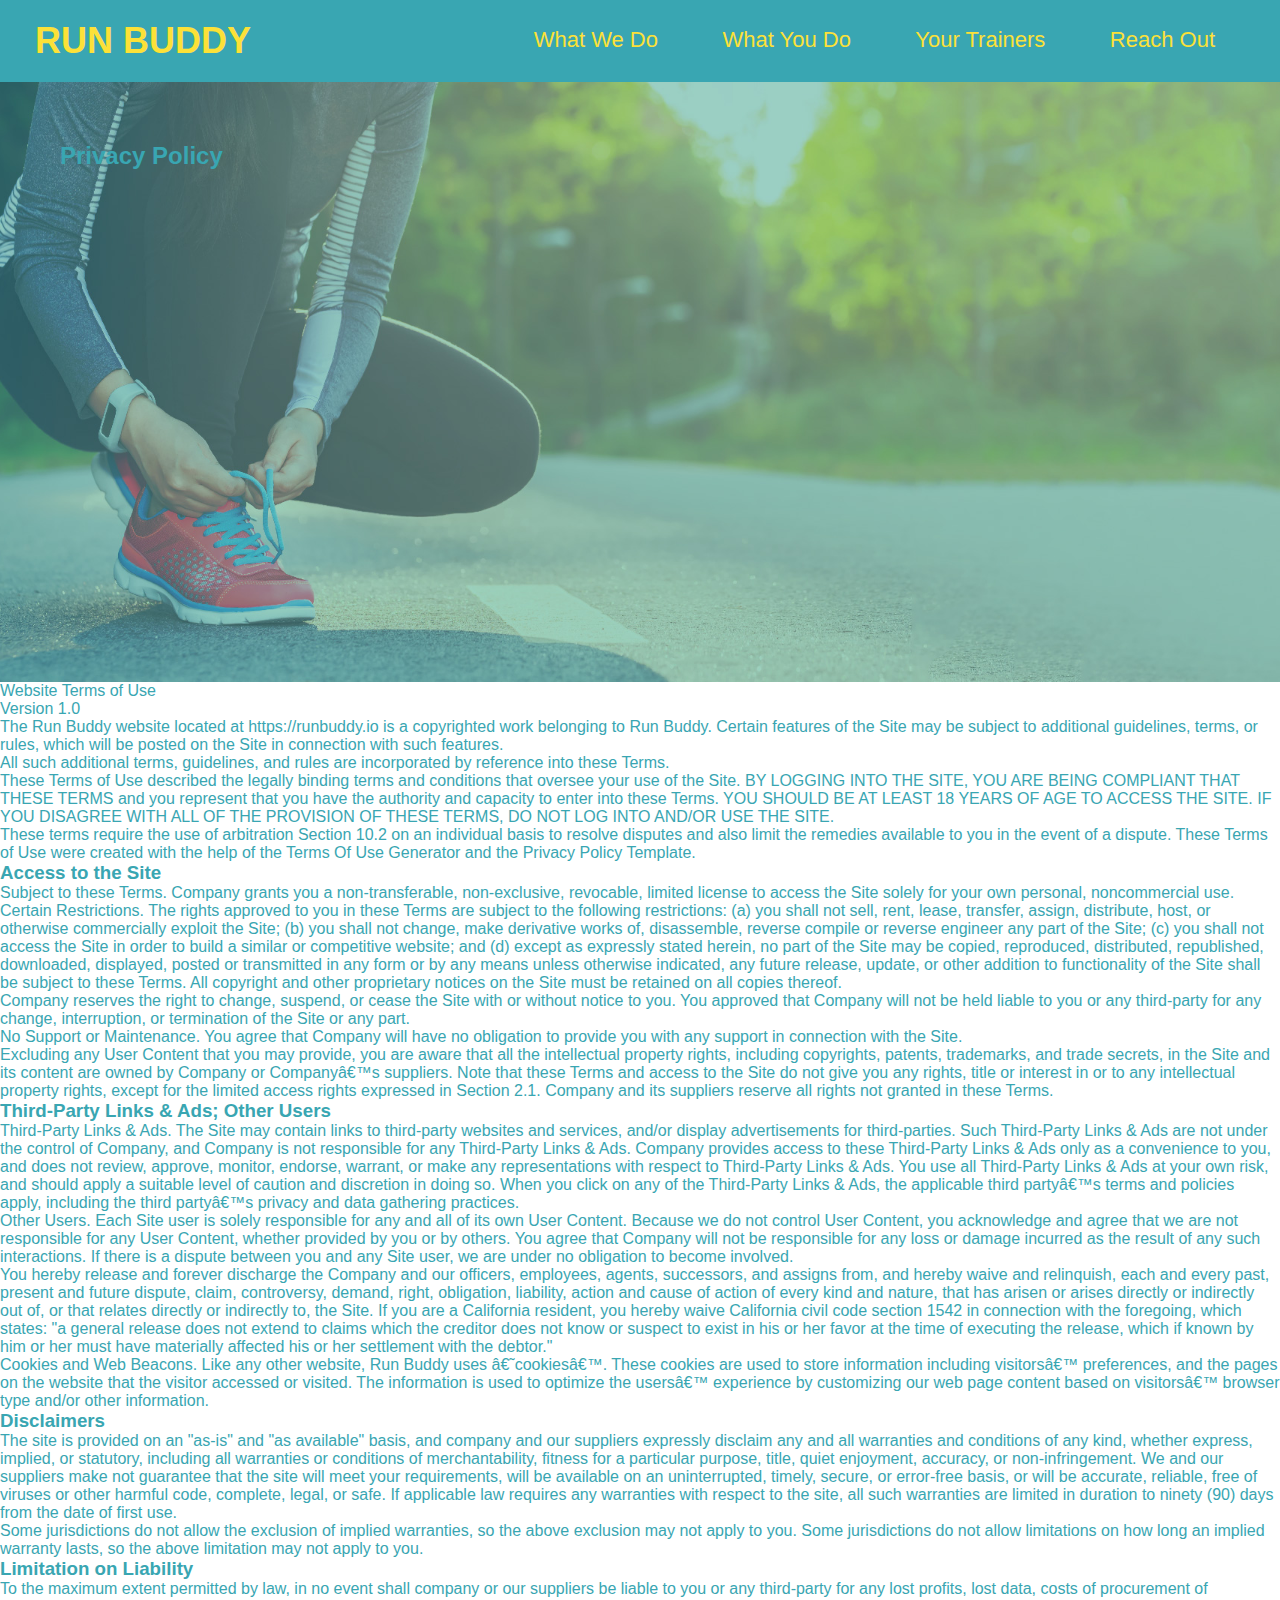
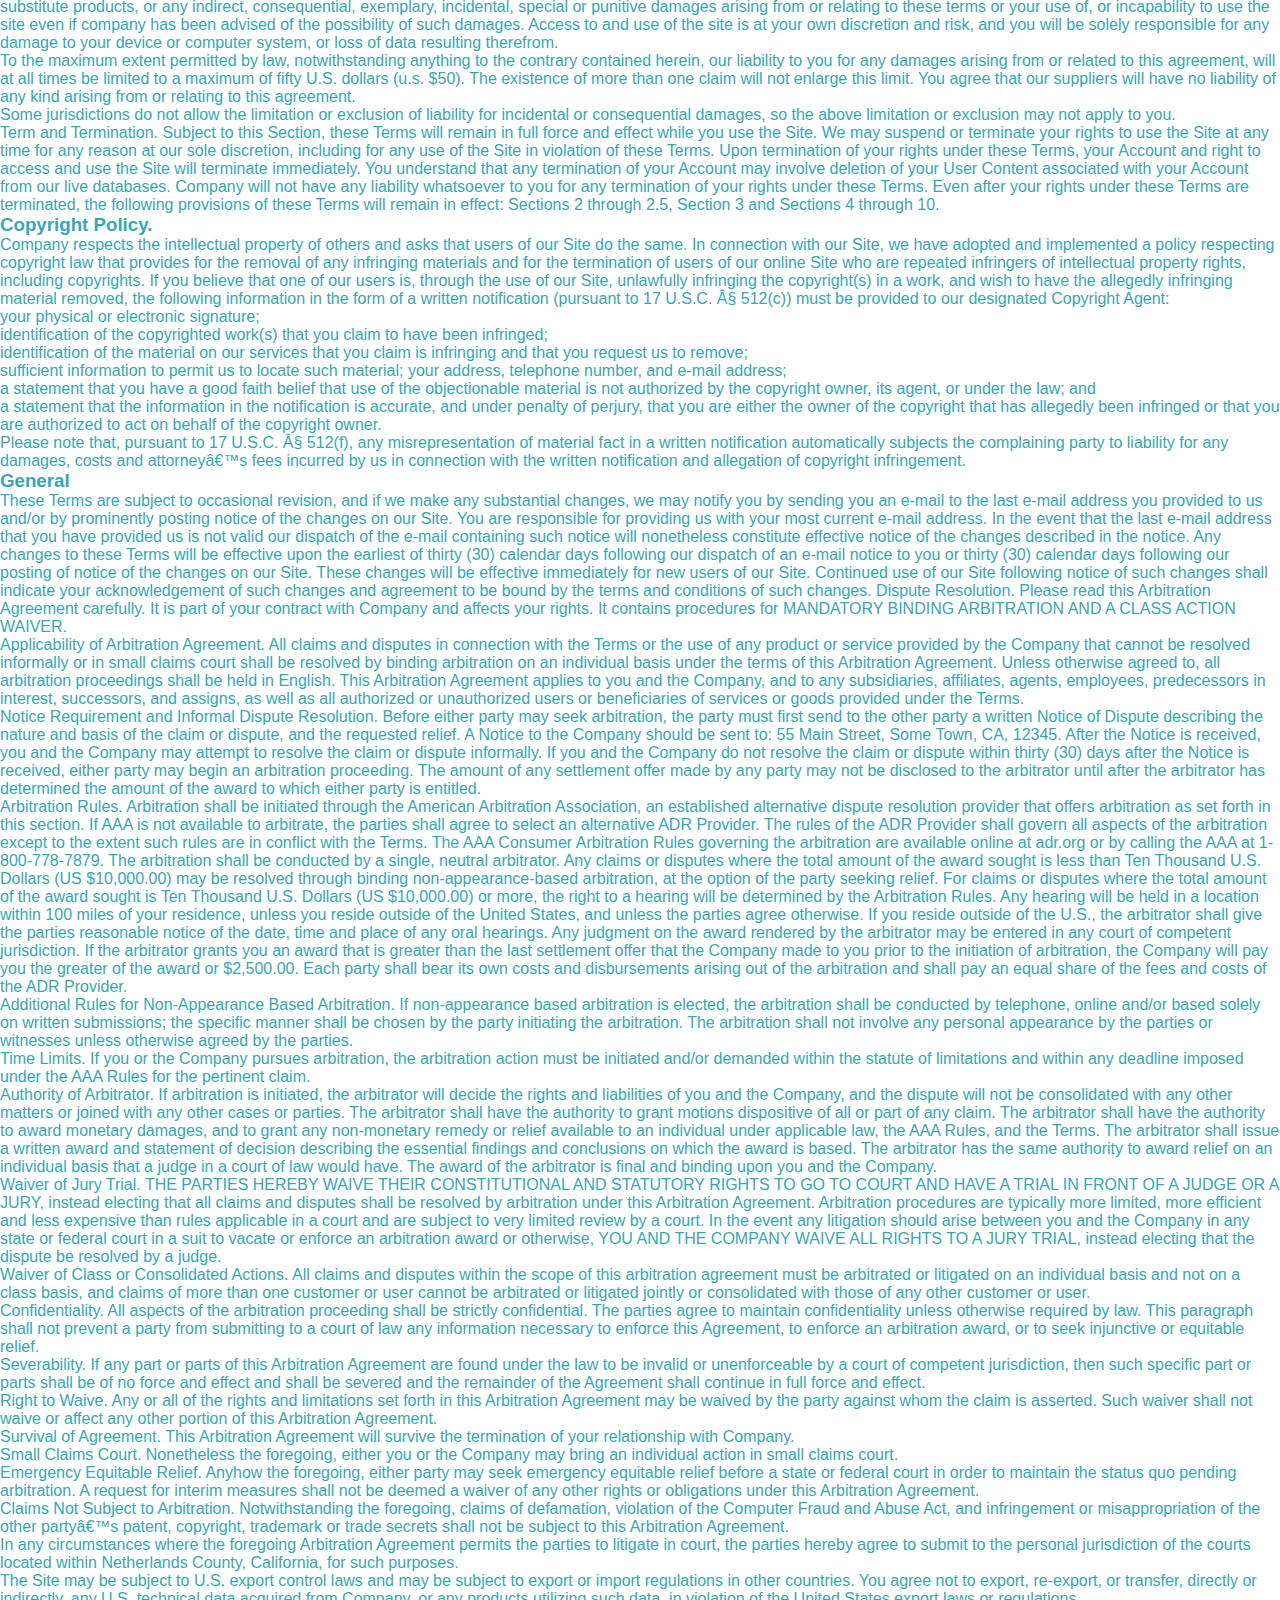
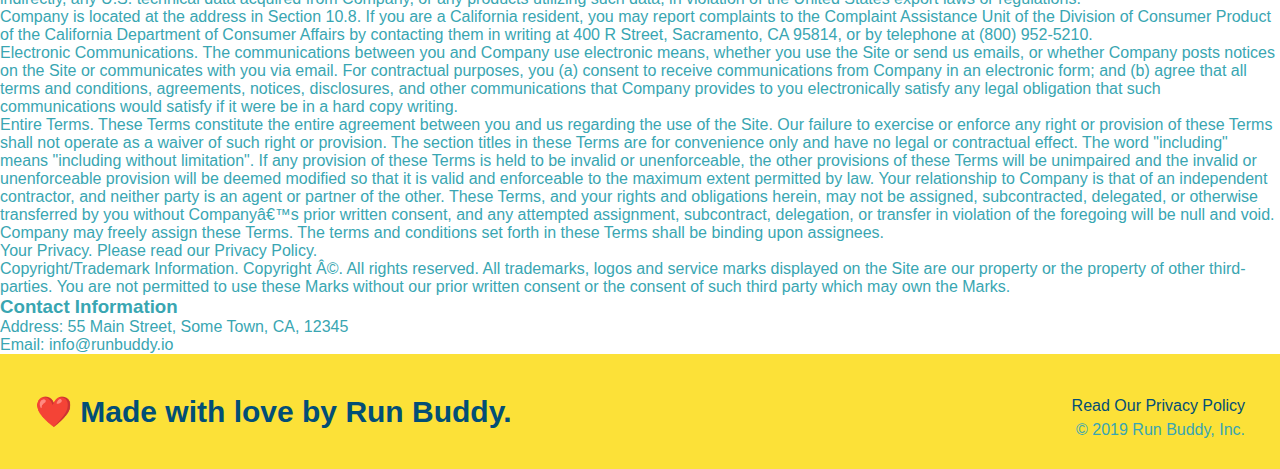
==== privacy-policy.html @ a66a2ac2 "add privacy policy page" ====
<!DOCTYPE html>
<html lang="en">
<head>
    <meta charset="UTF-8">
    <meta name="viewport" content="width=device-width, initial-scale=1.0">
    <link rel="stylesheet" href="./assets/css/style.css" />
    <title>Privacy Policy - Run Buddy</title>
</head>
<body>
    <!-- navigation -->
    <header>
        <h1>
            <a href="/">RUN BUDDY</a>
        </h1>
        <nav>
            <!-- Unordered list element -->
            <ul>
                <!-- List item element -->
                <li>
                    <!-- Anchor element -->
                    <a href="./index.html#what-we-do">What We Do</a>
                </li>
                <li>
                    <a href="./index.html#what-you-do">What You Do</a>
                </li>
                <li>
                    <a href="./index.html#your-trainers">Your Trainers</a>
                </li>
                <li>
                    <a href="./index.html#reach-out">Reach Out</a>
                </li>
            </ul>
        </nav>
    </header>

    <section class="hero">
        <h2 class="page-title">
            Privacy Policy
        </h2>
    </section>

    <article class="secondary-content">
        <p>
            Website Terms of Use
          </p>
    
          <p>
            Version 1.0
          </p>
    
          <p>
            The Run Buddy website located at https://runbuddy.io is a copyrighted work belonging to Run Buddy. Certain
            features of the Site may be subject to additional guidelines, terms, or rules, which will be posted on the Site
            in connection with such features.
          </p>
    
          <p>
            All such additional terms, guidelines, and rules are incorporated by reference into these Terms.
          </p>
    
          <p>
            These Terms of Use described the legally binding terms and conditions that oversee your use of the Site. BY
            LOGGING INTO THE SITE, YOU ARE BEING COMPLIANT THAT THESE TERMS and you represent that you have the authority
            and capacity to enter into these Terms. YOU SHOULD BE AT LEAST 18 YEARS OF AGE TO ACCESS THE SITE. IF YOU
            DISAGREE WITH ALL OF THE PROVISION OF THESE TERMS, DO NOT LOG INTO AND/OR USE THE SITE.
          </p>
    
          <p>
            These terms require the use of arbitration Section 10.2 on an individual basis to resolve disputes and also
            limit the remedies available to you in the event of a dispute. These Terms of Use were created with the help of
            the Terms Of Use Generator and the Privacy Policy Template.
          </p>
    
          <h3>
            Access to the Site
          </h3>
    
          <p>
            Subject to these Terms. Company grants you a non-transferable, non-exclusive, revocable, limited license to
            access the Site solely for your own personal, noncommercial use.
          </p>
    
          <p>
            Certain Restrictions. The rights approved to you in these Terms are subject to the following restrictions: (a)
            you shall not sell, rent, lease, transfer, assign, distribute, host, or otherwise commercially exploit the Site;
            (b) you shall not change, make derivative works of, disassemble, reverse compile or reverse engineer any part of
            the Site; (c) you shall not access the Site in order to build a similar or competitive website; and (d) except
            as expressly stated herein, no part of the Site may be copied, reproduced, distributed, republished, downloaded,
            displayed, posted or transmitted in any form or by any means unless otherwise indicated, any future release,
            update, or other addition to functionality of the Site shall be subject to these Terms. All copyright and other
            proprietary notices on the Site must be retained on all copies thereof.
          </p>
    
          <p>
            Company reserves the right to change, suspend, or cease the Site with or without notice to you. You approved
            that Company will not be held liable to you or any third-party for any change, interruption, or termination of
            the Site or any part.
          </p>
    
          <p>
            No Support or Maintenance. You agree that Company will have no obligation to provide you with any support in
            connection with the Site.
          </p>
    
          <p>
            Excluding any User Content that you may provide, you are aware that all the intellectual property rights,
            including copyrights, patents, trademarks, and trade secrets, in the Site and its content are owned by Company
            or Companyâ€™s suppliers. Note that these Terms and access to the Site do not give you any rights, title or
            interest in or to any intellectual property rights, except for the limited access rights expressed in Section
            2.1. Company and its suppliers reserve all rights not granted in these Terms.
          </p>
    
          <h3>
            Third-Party Links & Ads; Other Users
          </h3>
    
          <p>
            Third-Party Links & Ads. The Site may contain links to third-party websites and services, and/or display
            advertisements for third-parties. Such Third-Party Links & Ads are not under the control of Company, and Company
            is not responsible for any Third-Party Links & Ads. Company provides access to these Third-Party Links & Ads
            only as a convenience to you, and does not review, approve, monitor, endorse, warrant, or make any
            representations with respect to Third-Party Links & Ads. You use all Third-Party Links & Ads at your own risk,
            and should apply a suitable level of caution and discretion in doing so. When you click on any of the
            Third-Party Links & Ads, the applicable third partyâ€™s terms and policies apply, including the third partyâ€™s
            privacy and data gathering practices.
          </p>
    
          <p>
            Other Users. Each Site user is solely responsible for any and all of its own User Content. Because we do not
            control User Content, you acknowledge and agree that we are not responsible for any User Content, whether
            provided by you or by others. You agree that Company will not be responsible for any loss or damage incurred as
            the result of any such interactions. If there is a dispute between you and any Site user, we are under no
            obligation to become involved.
          </p>
    
          <p>
            You hereby release and forever discharge the Company and our officers, employees, agents, successors, and
            assigns from, and hereby waive and relinquish, each and every past, present and future dispute, claim,
            controversy, demand, right, obligation, liability, action and cause of action of every kind and nature, that has
            arisen or arises directly or indirectly out of, or that relates directly or indirectly to, the Site. If you are
            a California resident, you hereby waive California civil code section 1542 in connection with the foregoing,
            which states: "a general release does not extend to claims which the creditor does not know or suspect to exist
            in his or her favor at the time of executing the release, which if known by him or her must have materially
            affected his or her settlement with the debtor."
          </p>
    
          <p>
            Cookies and Web Beacons. Like any other website, Run Buddy uses â€˜cookiesâ€™. These cookies are used to store
            information including visitorsâ€™ preferences, and the pages on the website that the visitor accessed or visited.
            The information is used to optimize the usersâ€™ experience by customizing our web page content based on visitorsâ€™
            browser type and/or other information.
          </p>
    
          <h3>
            Disclaimers
          </h3>
    
          <p>
            The site is provided on an "as-is" and "as available" basis, and company and our suppliers expressly disclaim
            any and all warranties and conditions of any kind, whether express, implied, or statutory, including all
            warranties or conditions of merchantability, fitness for a particular purpose, title, quiet enjoyment, accuracy,
            or non-infringement. We and our suppliers make not guarantee that the site will meet your requirements, will be
            available on an uninterrupted, timely, secure, or error-free basis, or will be accurate, reliable, free of
            viruses or other harmful code, complete, legal, or safe. If applicable law requires any warranties with respect
            to the site, all such warranties are limited in duration to ninety (90) days from the date of first use.
          </p>
    
          <p>
            Some jurisdictions do not allow the exclusion of implied warranties, so the above exclusion may not apply to
            you. Some jurisdictions do not allow limitations on how long an implied warranty lasts, so the above limitation
            may not apply to you.
          </p>
    
          <h3>
            Limitation on Liability
          </h3>
    
          <p>
            To the maximum extent permitted by law, in no event shall company or our suppliers be liable to you or any
            third-party for any lost profits, lost data, costs of procurement of substitute products, or any indirect,
            consequential, exemplary, incidental, special or punitive damages arising from or relating to these terms or
            your use of, or incapability to use the site even if company has been advised of the possibility of such
            damages. Access to and use of the site is at your own discretion and risk, and you will be solely responsible
            for any damage to your device or computer system, or loss of data resulting therefrom.
          </p>
    
          <p>
            To the maximum extent permitted by law, notwithstanding anything to the contrary contained herein, our liability
            to you for any damages arising from or related to this agreement, will at all times be limited to a maximum of
            fifty U.S. dollars (u.s. $50). The existence of more than one claim will not enlarge this limit. You agree that
            our suppliers will have no liability of any kind arising from or relating to this agreement.
          </p>
    
          <p>
            Some jurisdictions do not allow the limitation or exclusion of liability for incidental or consequential
            damages, so the above limitation or exclusion may not apply to you.
          </p>
    
          <p>
            Term and Termination. Subject to this Section, these Terms will remain in full force and effect while you use
            the Site. We may suspend or terminate your rights to use the Site at any time for any reason at our sole
            discretion, including for any use of the Site in violation of these Terms. Upon termination of your rights under
            these Terms, your Account and right to access and use the Site will terminate immediately. You understand that
            any termination of your Account may involve deletion of your User Content associated with your Account from our
            live databases. Company will not have any liability whatsoever to you for any termination of your rights under
            these Terms. Even after your rights under these Terms are terminated, the following provisions of these Terms
            will remain in effect: Sections 2 through 2.5, Section 3 and Sections 4 through 10.
          </p>
    
          <h3>
            Copyright Policy.
          </h3>
    
          <p>
            Company respects the intellectual property of others and asks that users of our Site do the same. In connection
            with our Site, we have adopted and implemented a policy respecting copyright law that provides for the removal
            of any infringing materials and for the termination of users of our online Site who are repeated infringers of
            intellectual property rights, including copyrights. If you believe that one of our users is, through the use of
            our Site, unlawfully infringing the copyright(s) in a work, and wish to have the allegedly infringing material
            removed, the following information in the form of a written notification (pursuant to 17 U.S.C. Â§ 512(c)) must
            be provided to our designated Copyright Agent:
          </p>
    
          <ul>
            <li>
              your physical or electronic signature;
            </li>
            <li>
              identification of the copyrighted work(s) that you claim to have been infringed;
            </li>
            <li>
              identification of the material on our services that you claim is infringing and that you request us to remove;
            </li>
            <li>
              sufficient information to permit us to locate such material; your address, telephone number, and e-mail
              address;
            </li>
            <li>
              a statement that you have a good faith belief that use of the objectionable material is not authorized by the
              copyright owner, its agent, or under the law; and
            </li>
            <li>
              a statement that the information in the notification is accurate, and under penalty of perjury, that you are
              either the owner of the copyright that has allegedly been infringed or that you are authorized to act on
              behalf of the copyright owner.
            </li>
          </ul>
    
          <p>
            Please note that, pursuant to 17 U.S.C. Â§ 512(f), any misrepresentation of material fact in a written
            notification automatically subjects the complaining party to liability for any damages, costs and attorneyâ€™s
            fees incurred by us in connection with the written notification and allegation of copyright infringement.
          </p>
    
          <h3>
            General
          </h3>
    
          <p>
            These Terms are subject to occasional revision, and if we make any substantial changes, we may notify you by
            sending you an e-mail to the last e-mail address you provided to us and/or by prominently posting notice of the
            changes on our Site. You are responsible for providing us with your most current e-mail address. In the event
            that the last e-mail address that you have provided us is not valid our dispatch of the e-mail containing such
            notice will nonetheless constitute effective notice of the changes described in the notice. Any changes to these
            Terms will be effective upon the earliest of thirty (30) calendar days following our dispatch of an e-mail
            notice to you or thirty (30) calendar days following our posting of notice of the changes on our Site. These
            changes will be effective immediately for new users of our Site. Continued use of our Site following notice of
            such changes shall indicate your acknowledgement of such changes and agreement to be bound by the terms and
            conditions of such changes. Dispute Resolution. Please read this Arbitration Agreement carefully. It is part of
            your contract with Company and affects your rights. It contains procedures for MANDATORY BINDING ARBITRATION AND
            A CLASS ACTION WAIVER.
          </p>
    
          <p>
            Applicability of Arbitration Agreement. All claims and disputes in connection with the Terms or the use of any
            product or service provided by the Company that cannot be resolved informally or in small claims court shall be
            resolved by binding arbitration on an individual basis under the terms of this Arbitration Agreement. Unless
            otherwise agreed to, all arbitration proceedings shall be held in English. This Arbitration Agreement applies to
            you and the Company, and to any subsidiaries, affiliates, agents, employees, predecessors in interest,
            successors, and assigns, as well as all authorized or unauthorized users or beneficiaries of services or goods
            provided under the Terms.
          </p>
    
          <p>
            Notice Requirement and Informal Dispute Resolution. Before either party may seek arbitration, the party must
            first send to the other party a written Notice of Dispute describing the nature and basis of the claim or
            dispute, and the requested relief. A Notice to the Company should be sent to: 55 Main Street, Some Town, CA,
            12345. After the Notice is received, you and the Company may attempt to resolve the claim or dispute informally.
            If you and the Company do not resolve the claim or dispute within thirty (30) days after the Notice is received,
            either party may begin an arbitration proceeding. The amount of any settlement offer made by any party may not
            be disclosed to the arbitrator until after the arbitrator has determined the amount of the award to which either
            party is entitled.
          </p>
    
          <p>
            Arbitration Rules. Arbitration shall be initiated through the American Arbitration Association, an established
            alternative dispute resolution provider that offers arbitration as set forth in this section. If AAA is not
            available to arbitrate, the parties shall agree to select an alternative ADR Provider. The rules of the ADR
            Provider shall govern all aspects of the arbitration except to the extent such rules are in conflict with the
            Terms. The AAA Consumer Arbitration Rules governing the arbitration are available online at adr.org or by
            calling the AAA at 1-800-778-7879. The arbitration shall be conducted by a single, neutral arbitrator. Any
            claims or disputes where the total amount of the award sought is less than Ten Thousand U.S. Dollars (US
            $10,000.00) may be resolved through binding non-appearance-based arbitration, at the option of the party seeking
            relief. For claims or disputes where the total amount of the award sought is Ten Thousand U.S. Dollars (US
            $10,000.00) or more, the right to a hearing will be determined by the Arbitration Rules. Any hearing will be
            held in a location within 100 miles of your residence, unless you reside outside of the United States, and
            unless the parties agree otherwise. If you reside outside of the U.S., the arbitrator shall give the parties
            reasonable notice of the date, time and place of any oral hearings. Any judgment on the award rendered by the
            arbitrator may be entered in any court of competent jurisdiction. If the arbitrator grants you an award that is
            greater than the last settlement offer that the Company made to you prior to the initiation of arbitration, the
            Company will pay you the greater of the award or $2,500.00. Each party shall bear its own costs and
            disbursements arising out of the arbitration and shall pay an equal share of the fees and costs of the ADR
            Provider.
          </p>
    
          <p>
            Additional Rules for Non-Appearance Based Arbitration. If non-appearance based arbitration is elected, the
            arbitration shall be conducted by telephone, online and/or based solely on written submissions; the specific
            manner shall be chosen by the party initiating the arbitration. The arbitration shall not involve any personal
            appearance by the parties or witnesses unless otherwise agreed by the parties.
          </p>
    
          <p>
            Time Limits. If you or the Company pursues arbitration, the arbitration action must be initiated and/or demanded
            within the statute of limitations and within any deadline imposed under the AAA Rules for the pertinent claim.
          </p>
    
          <p>
            Authority of Arbitrator. If arbitration is initiated, the arbitrator will decide the rights and liabilities of
            you and the Company, and the dispute will not be consolidated with any other matters or joined with any other
            cases or parties. The arbitrator shall have the authority to grant motions dispositive of all or part of any
            claim. The arbitrator shall have the authority to award monetary damages, and to grant any non-monetary remedy
            or relief available to an individual under applicable law, the AAA Rules, and the Terms. The arbitrator shall
            issue a written award and statement of decision describing the essential findings and conclusions on which the
            award is based. The arbitrator has the same authority to award relief on an individual basis that a judge in a
            court of law would have. The award of the arbitrator is final and binding upon you and the Company.
          </p>
    
          <p>
            Waiver of Jury Trial. THE PARTIES HEREBY WAIVE THEIR CONSTITUTIONAL AND STATUTORY RIGHTS TO GO TO COURT AND HAVE
            A TRIAL IN FRONT OF A JUDGE OR A JURY, instead electing that all claims and disputes shall be resolved by
            arbitration under this Arbitration Agreement. Arbitration procedures are typically more limited, more efficient
            and less expensive than rules applicable in a court and are subject to very limited review by a court. In the
            event any litigation should arise between you and the Company in any state or federal court in a suit to vacate
            or enforce an arbitration award or otherwise, YOU AND THE COMPANY WAIVE ALL RIGHTS TO A JURY TRIAL, instead
            electing that the dispute be resolved by a judge.
          </p>
    
          <p>
            Waiver of Class or Consolidated Actions. All claims and disputes within the scope of this arbitration agreement
            must be arbitrated or litigated on an individual basis and not on a class basis, and claims of more than one
            customer or user cannot be arbitrated or litigated jointly or consolidated with those of any other customer or
            user.
          </p>
    
          <p>
            Confidentiality. All aspects of the arbitration proceeding shall be strictly confidential. The parties agree to
            maintain confidentiality unless otherwise required by law. This paragraph shall not prevent a party from
            submitting to a court of law any information necessary to enforce this Agreement, to enforce an arbitration
            award, or to seek injunctive or equitable relief.
          </p>
    
          <p>
            Severability. If any part or parts of this Arbitration Agreement are found under the law to be invalid or
            unenforceable by a court of competent jurisdiction, then such specific part or parts shall be of no force and
            effect and shall be severed and the remainder of the Agreement shall continue in full force and effect.
          </p>
    
          <p>
            Right to Waive. Any or all of the rights and limitations set forth in this Arbitration Agreement may be waived
            by the party against whom the claim is asserted. Such waiver shall not waive or affect any other portion of this
            Arbitration Agreement.
          </p>
    
          <p>
            Survival of Agreement. This Arbitration Agreement will survive the termination of your relationship with
            Company.
          </p>
    
          <p>
            Small Claims Court. Nonetheless the foregoing, either you or the Company may bring an individual action in small
            claims court.
          </p>
    
          <p>
            Emergency Equitable Relief. Anyhow the foregoing, either party may seek emergency equitable relief before a
            state or federal court in order to maintain the status quo pending arbitration. A request for interim measures
            shall not be deemed a waiver of any other rights or obligations under this Arbitration Agreement.
          </p>
    
          <p>
            Claims Not Subject to Arbitration. Notwithstanding the foregoing, claims of defamation, violation of the
            Computer Fraud and Abuse Act, and infringement or misappropriation of the other partyâ€™s patent, copyright,
            trademark or trade secrets shall not be subject to this Arbitration Agreement.
          </p>
    
          <p>
            In any circumstances where the foregoing Arbitration Agreement permits the parties to litigate in court, the
            parties hereby agree to submit to the personal jurisdiction of the courts located within Netherlands County,
            California, for such purposes.
          </p>
    
          <p>
            The Site may be subject to U.S. export control laws and may be subject to export or import regulations in other
            countries. You agree not to export, re-export, or transfer, directly or indirectly, any U.S. technical data
            acquired from Company, or any products utilizing such data, in violation of the United States export laws or
            regulations.
          </p>
    
          <p>
            Company is located at the address in Section 10.8. If you are a California resident, you may report complaints
            to the Complaint Assistance Unit of the Division of Consumer Product of the California Department of Consumer
            Affairs by contacting them in writing at 400 R Street, Sacramento, CA 95814, or by telephone at (800) 952-5210.
          </p>
    
          <p>
            Electronic Communications. The communications between you and Company use electronic means, whether you use the
            Site or send us emails, or whether Company posts notices on the Site or communicates with you via email. For
            contractual purposes, you (a) consent to receive communications from Company in an electronic form; and (b)
            agree that all terms and conditions, agreements, notices, disclosures, and other communications that Company
            provides to you electronically satisfy any legal obligation that such communications would satisfy if it were be
            in a hard copy writing.
          </p>
    
          <p>
            Entire Terms. These Terms constitute the entire agreement between you and us regarding the use of the Site. Our
            failure to exercise or enforce any right or provision of these Terms shall not operate as a waiver of such right
            or provision. The section titles in these Terms are for convenience only and have no legal or contractual
            effect. The word "including" means "including without limitation". If any provision of these Terms is held to be
            invalid or unenforceable, the other provisions of these Terms will be unimpaired and the invalid or
            unenforceable provision will be deemed modified so that it is valid and enforceable to the maximum extent
            permitted by law. Your relationship to Company is that of an independent contractor, and neither party is an
            agent or partner of the other. These Terms, and your rights and obligations herein, may not be assigned,
            subcontracted, delegated, or otherwise transferred by you without Companyâ€™s prior written consent, and any
            attempted assignment, subcontract, delegation, or transfer in violation of the foregoing will be null and void.
            Company may freely assign these Terms. The terms and conditions set forth in these Terms shall be binding upon
            assignees.
          </p>
    
          <p>
            Your Privacy. Please read our Privacy Policy.
          </p>
    
          <p>
            Copyright/Trademark Information. Copyright Â©. All rights reserved. All trademarks, logos and service marks
            displayed on the Site are our property or the property of other third-parties. You are not permitted to use
            these Marks without our prior written consent or the consent of such third party which may own the Marks.
          </p>
    
          <h3>
            Contact Information
          </h3>
    
          <p>
            Address: 55 Main Street, Some Town, CA, 12345
          </p>
    
          <p>
            Email: info@runbuddy.io
          </p>
    </article>

    <!-- footer -->
    <footer>
        <h2>❤️ Made with love by Run Buddy.</h2>
        <div>
            <a>Read Our Privacy Policy</a><br />
            &copy; 2019 Run Buddy, Inc.
        </div>
    </footer>
</body>
</html>
---- assets/css/style.css ----
* {
    margin: 0;
    padding: 0;
    box-sizing: border-box;
}

body {
    color: #39a6b2;
    font-family: Helvetica, Arial, sans-serif;
}

header {
    padding: 20px 35px;
    background-color: #39a6b2;
}

header h1 {
    font-weight: bold;
    font-size: 36px;
    color: #fce138;
    margin: 0;
    display: inline;
}

header a {
    color: #fce138;
    text-decoration: none;
}

header nav {
    float: right;
    margin: 7px 0;
}

header nav ul li {
    display: inline;
}

header nav ul li a {
    margin: 0 30px;
    font-weight: lighter;
    font-size: 22px;
}

footer {
    background: #fce138;
    width: 100%;
    padding: 40px 35px;
}

footer h2 {
    display: inline;
    color: #024e76;
    font-size: 30px;
    margin: 0;
}

footer div {
    float: right;
    line-height: 1.5;
    text-align: right;
}

footer a {
    color: #024e76;
}

section {
    padding: 60px;
}

/* Hero Styles Start */
.hero {
    background-image: url("../images/hero-bg.jpg");
    height: 600px;
    background-size: cover;
    background-position: center;
    position: relative;
  }

  .hero-form {
      color: #024e76;
      background-color: #fce138;
      padding: 20px;
      width: 500px;
      border: solid 3px #024e76;
      position: absolute;
      bottom: 120px;
      right: 140px;
  }

  .hero-form h3 {
      margin: 0;
      font-size: 24px;
  }

  .hero-form p {
      margin: 5px 0 15px 0;
  }

  .form-input {
      border: 1px solid #024e76;
      display: block;
      padding: 7px 15px;
      font-size: 16px;
      color: #024e76;
      width: 100%;
      margin-bottom: 15px;
  }

  .hero-form label {
      margin: 0 5px;
  }

  .hero-form button {
      color: #fce138;
      background-color: #024e76;
      border: none;
      padding: 10px 20px;
      font-size: 16px;
  }
  /* Hero Styles End */

  .intro {
      text-align: center;
  }

  .intro p {
    line-height: 1.7;
    color: #39a6b2;
    width: 80%;
    font-size: 20px;
    margin: 0 auto;
  }

  .steps { 
    text-align: center;
    background: #fce138;
  }

  .section-title {
    font-size: 55px;
    color: #024e76;
    margin-bottom: 35px;
    padding: 0 100px 20px 100px;
    display: inline-block;
    border-bottom: 3px solid;
  }
  
  .primary-border {
    border-color: #fce138;
  }
  
  .secondary-border {
    border-color: #39a6b2;
  }

  .steps div {
      margin-bottom: 80px;
  }

  .steps img {
      width: 15%;
      margin: 10px 0;
  }

  .steps h3 {
    color: #024e76;
    font-size: 46px;
    margin-top: 10px;
  }
  
  .steps p {
    color: #39a6b2;
    font-size: 23px;
  }

  .steps span {
    font-size: 38px;
  }

  .trainers {
      text-align: center;
  }

  .trainer {
      width: 900px;
      margin: 0 auto 30px auto;
      background: #024e76;
      color: #fce138;
      overflow: auto;
  }

  .trainer img {
      width: 35%;
      float: left;
  }

  .trainer-bio {
      padding: 35px;
      float: left;
      width: 65%;
  }

  .text-left {
      text-align: left;
  }

  .text-right {
      text-align: right;
  }

  .trainer-bio h3 {
    font-size: 32px;
    margin-bottom: 8px;
  }
  
  .trainer-bio h4 {
    font-weight: lighter;
    font-size: 26px;
    margin-bottom: 25px;
  }
  
  .trainer-bio p {
    font-size: 17px;
    line-height: 1.3;
  }

  .contact {
      text-align: center;
      background: #024e76;
  }

  .contact h2 {
      color: #fce138;
  }

  .contact-info iframe {
      width: 400px;
      height: 400px;
  }

  .contact-info div {
    width: 410px;
    display: inline-block;
    vertical-align: top;
    text-align: left;
    margin: 30px 0 0 60px;
    color: white;
  }

  .contact-info h3 {
    color: #fce138;
    font-size: 32px;
  }
  
  .contact-info p, .contact-info address {
    margin: 20px 0;
    line-height: 1.5;
    font-size: 20px;
    font-style: normal;
  }
  
  .contact-info a {
    color: #fce138;
  }
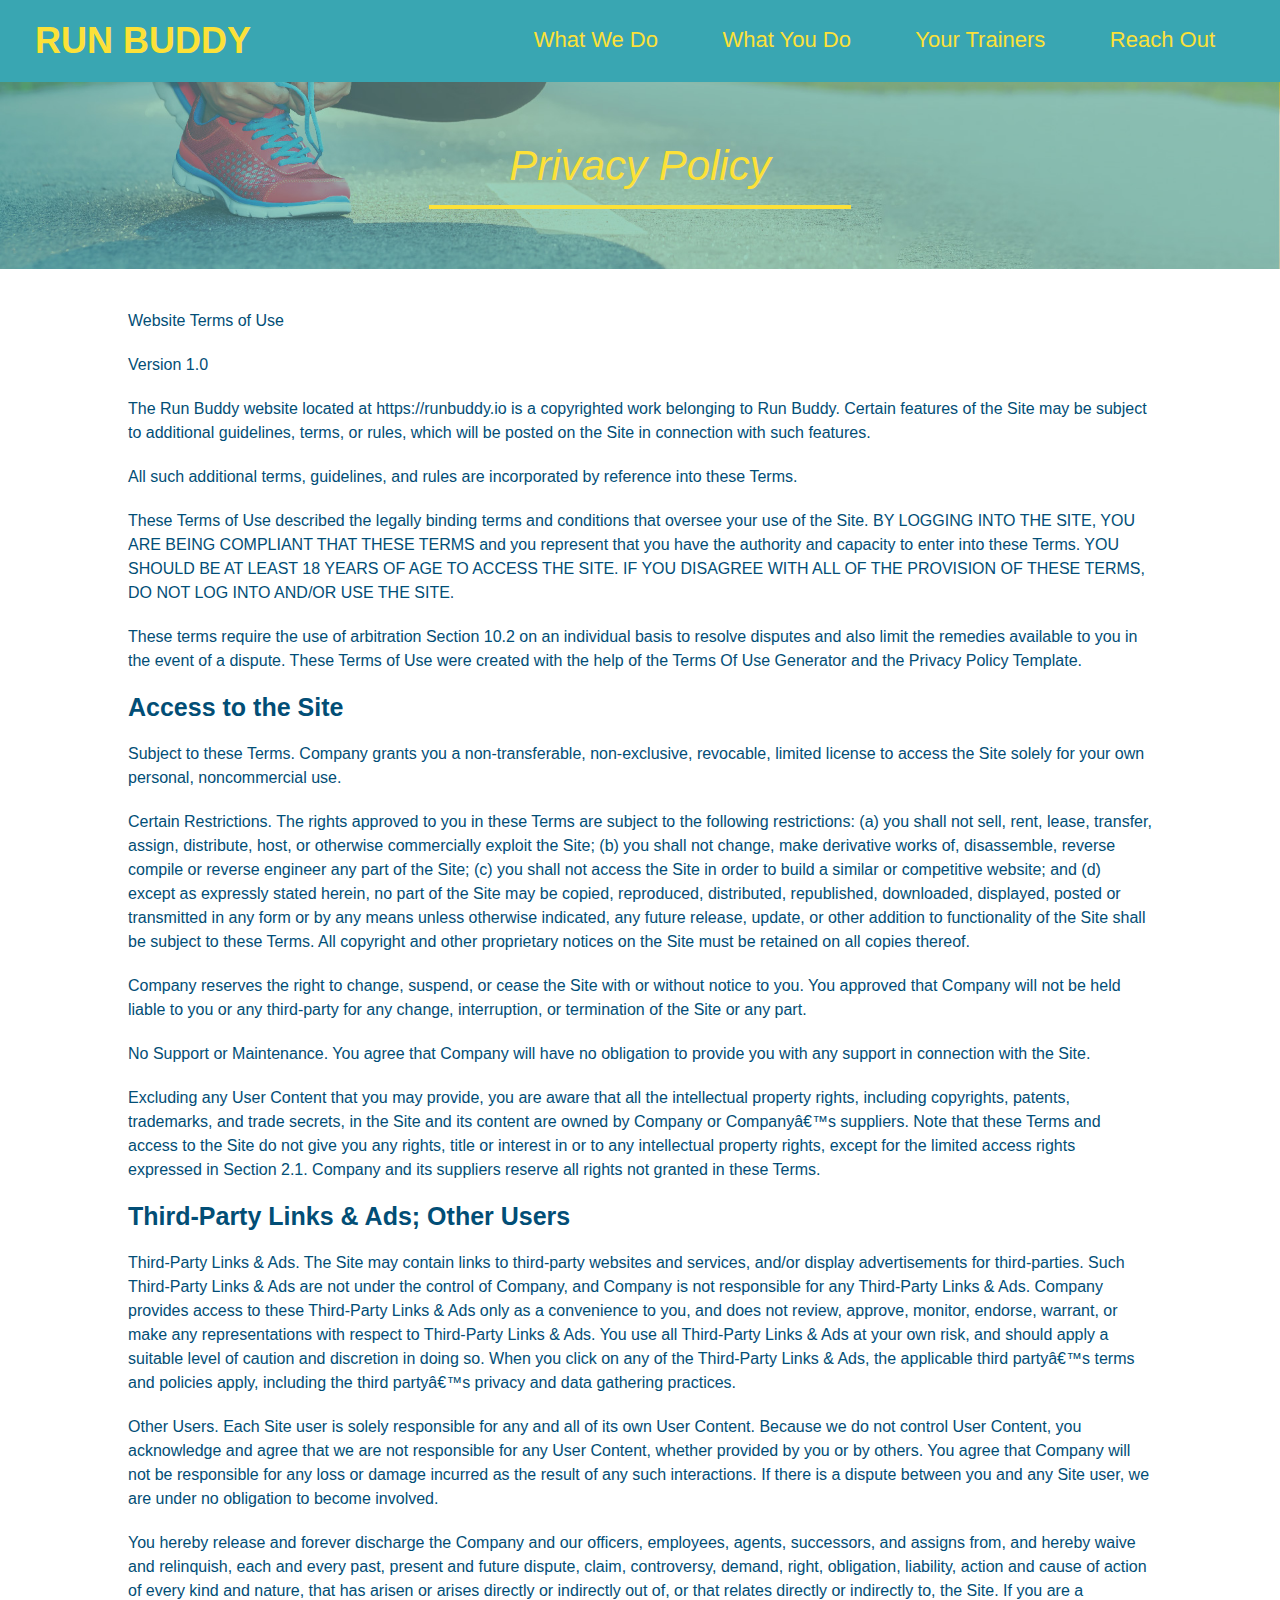
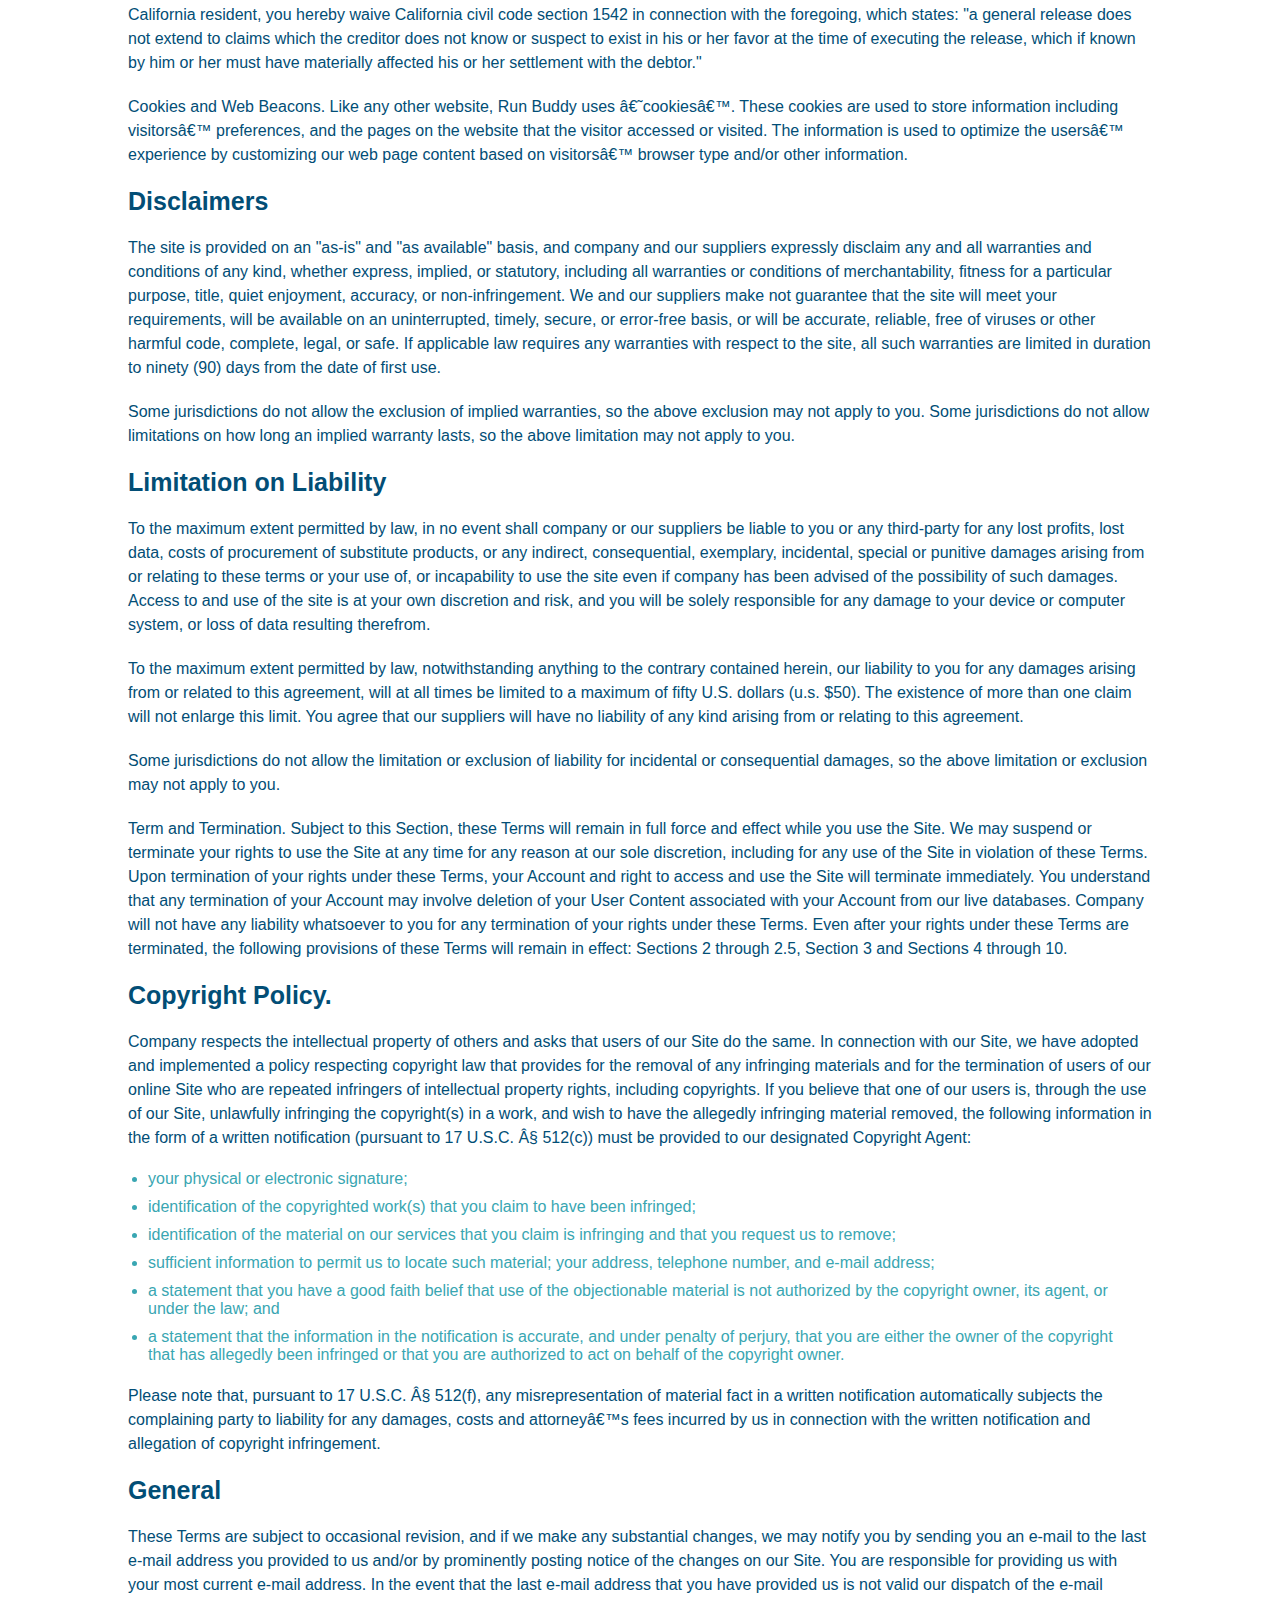
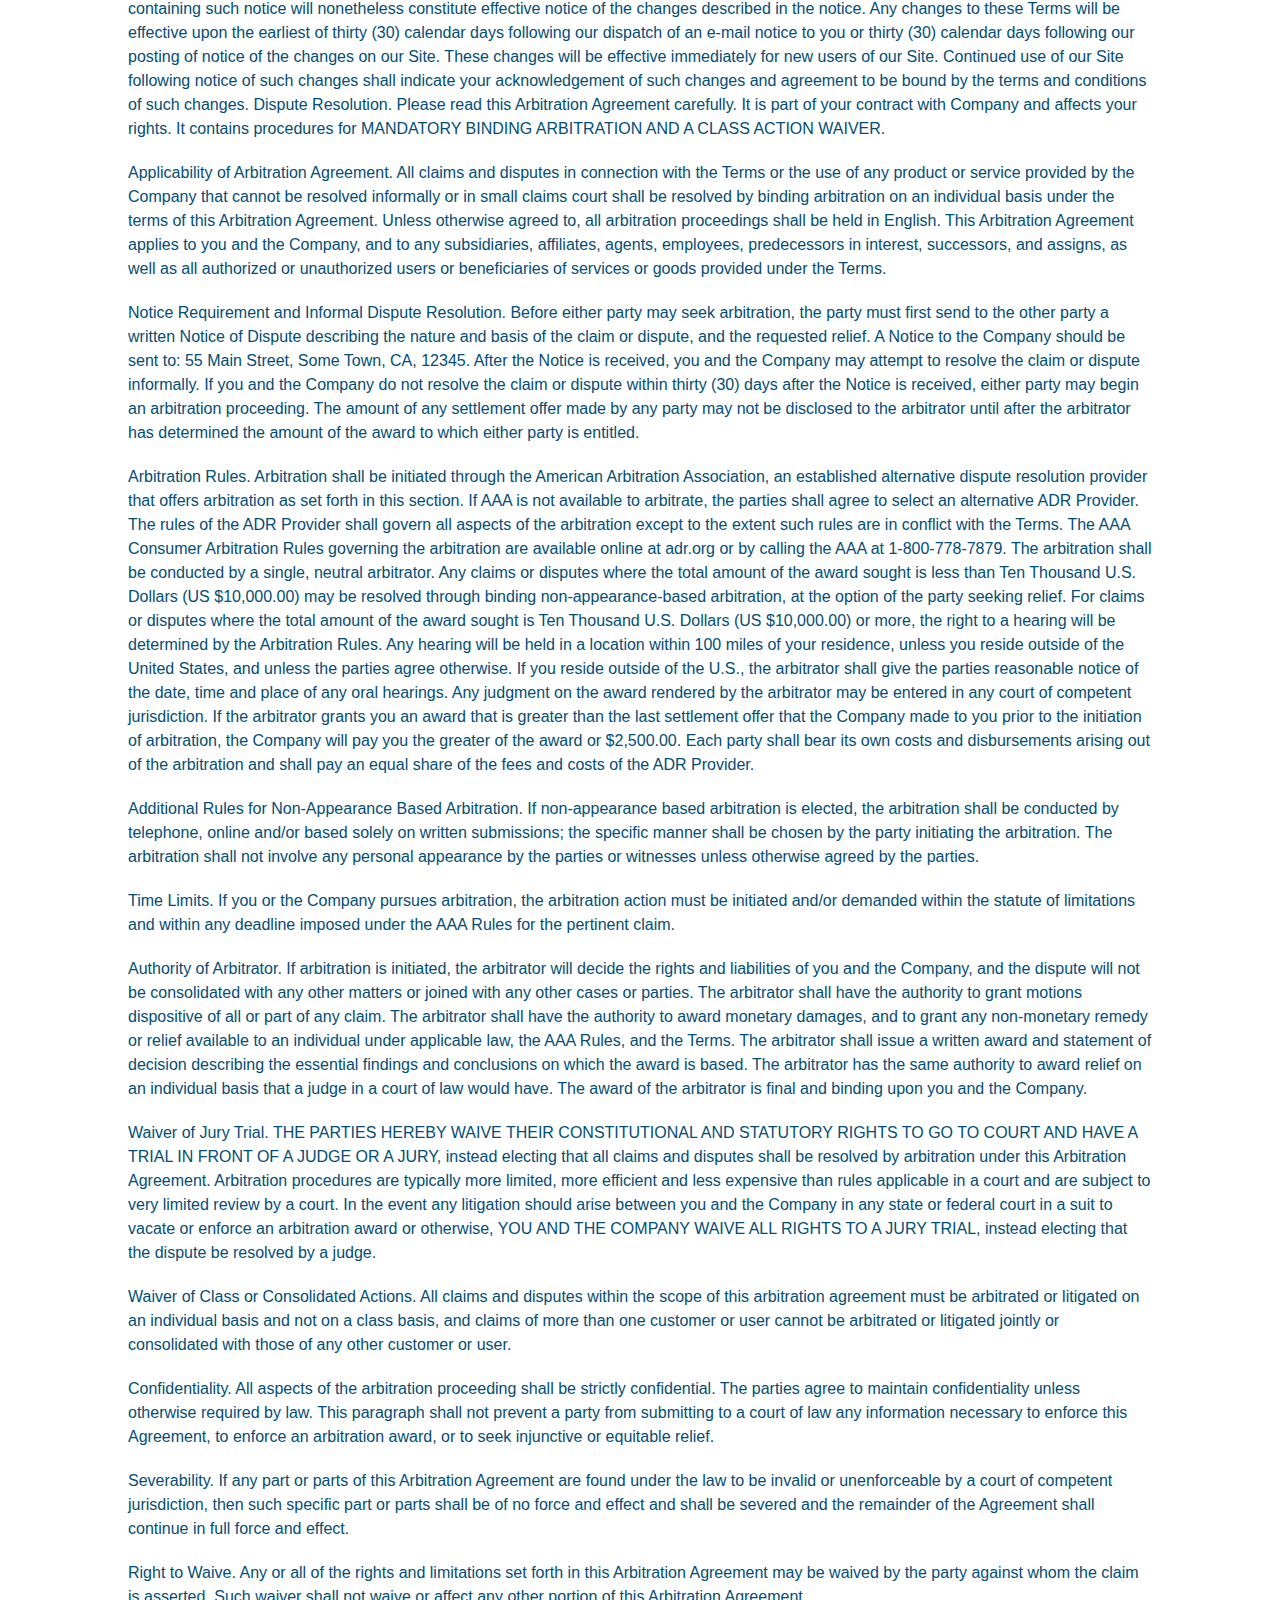
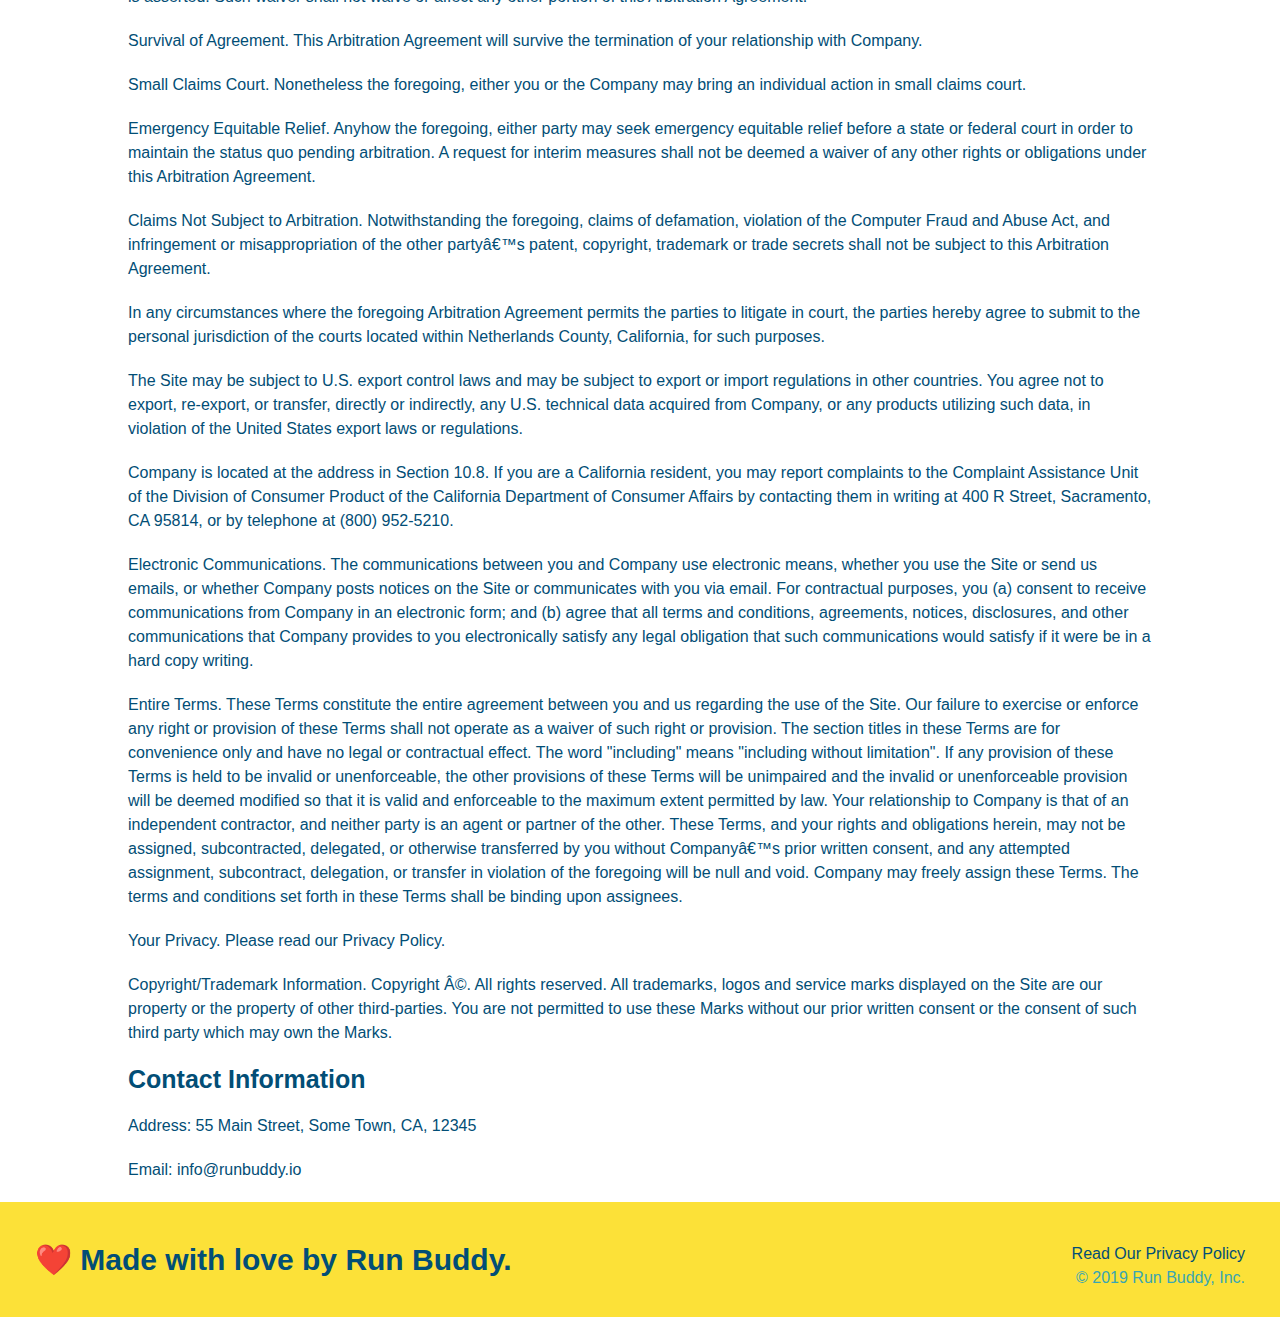
==== commit c58dc015: "privacy policy" ====
--- a/privacy-policy.html
+++ b/privacy-policy.html
@@ -4,6 +4,7 @@
     <meta charset="UTF-8">
     <meta name="viewport" content="width=device-width, initial-scale=1.0">
     <link rel="stylesheet" href="./assets/css/style.css" />
+    <link rel="stylesheet" href="./assets/css/secondary-styles.css" />
     <title>Privacy Policy - Run Buddy</title>
 </head>
 <body>
--- a/assets/css/secondary-styles.css
+++ b/assets/css/secondary-styles.css
@@ -0,0 +1,42 @@
+.hero {
+    background-position: bottom;
+    height: auto;
+    text-align: center;
+    margin-bottom: 40px;
+}
+
+.page-title {
+    color: #fce138;
+    display: inline-block;
+    border-bottom: 4px solid #fce138;
+    padding: 0 80px 15px 80px;
+    font-weight: normal;
+    font-size: 42px;
+    font-style: italic;
+}
+
+.secondary-content {
+    width: 80%;
+    margin: 0 auto;
+    color: #024e76;
+}
+
+.secondary-content h3 {
+    font-size: 25px;
+    margin: 20px 0;
+}
+
+.secondary-content p {
+    font-size: 16px;
+    line-height: 1.5;
+    margin: 20px 0;
+}
+
+.secondary-content ul {
+    margin: 15px 20px;
+}
+
+.secondary-content li {
+    color: #39a6b2;
+    margin: 10px 0;
+}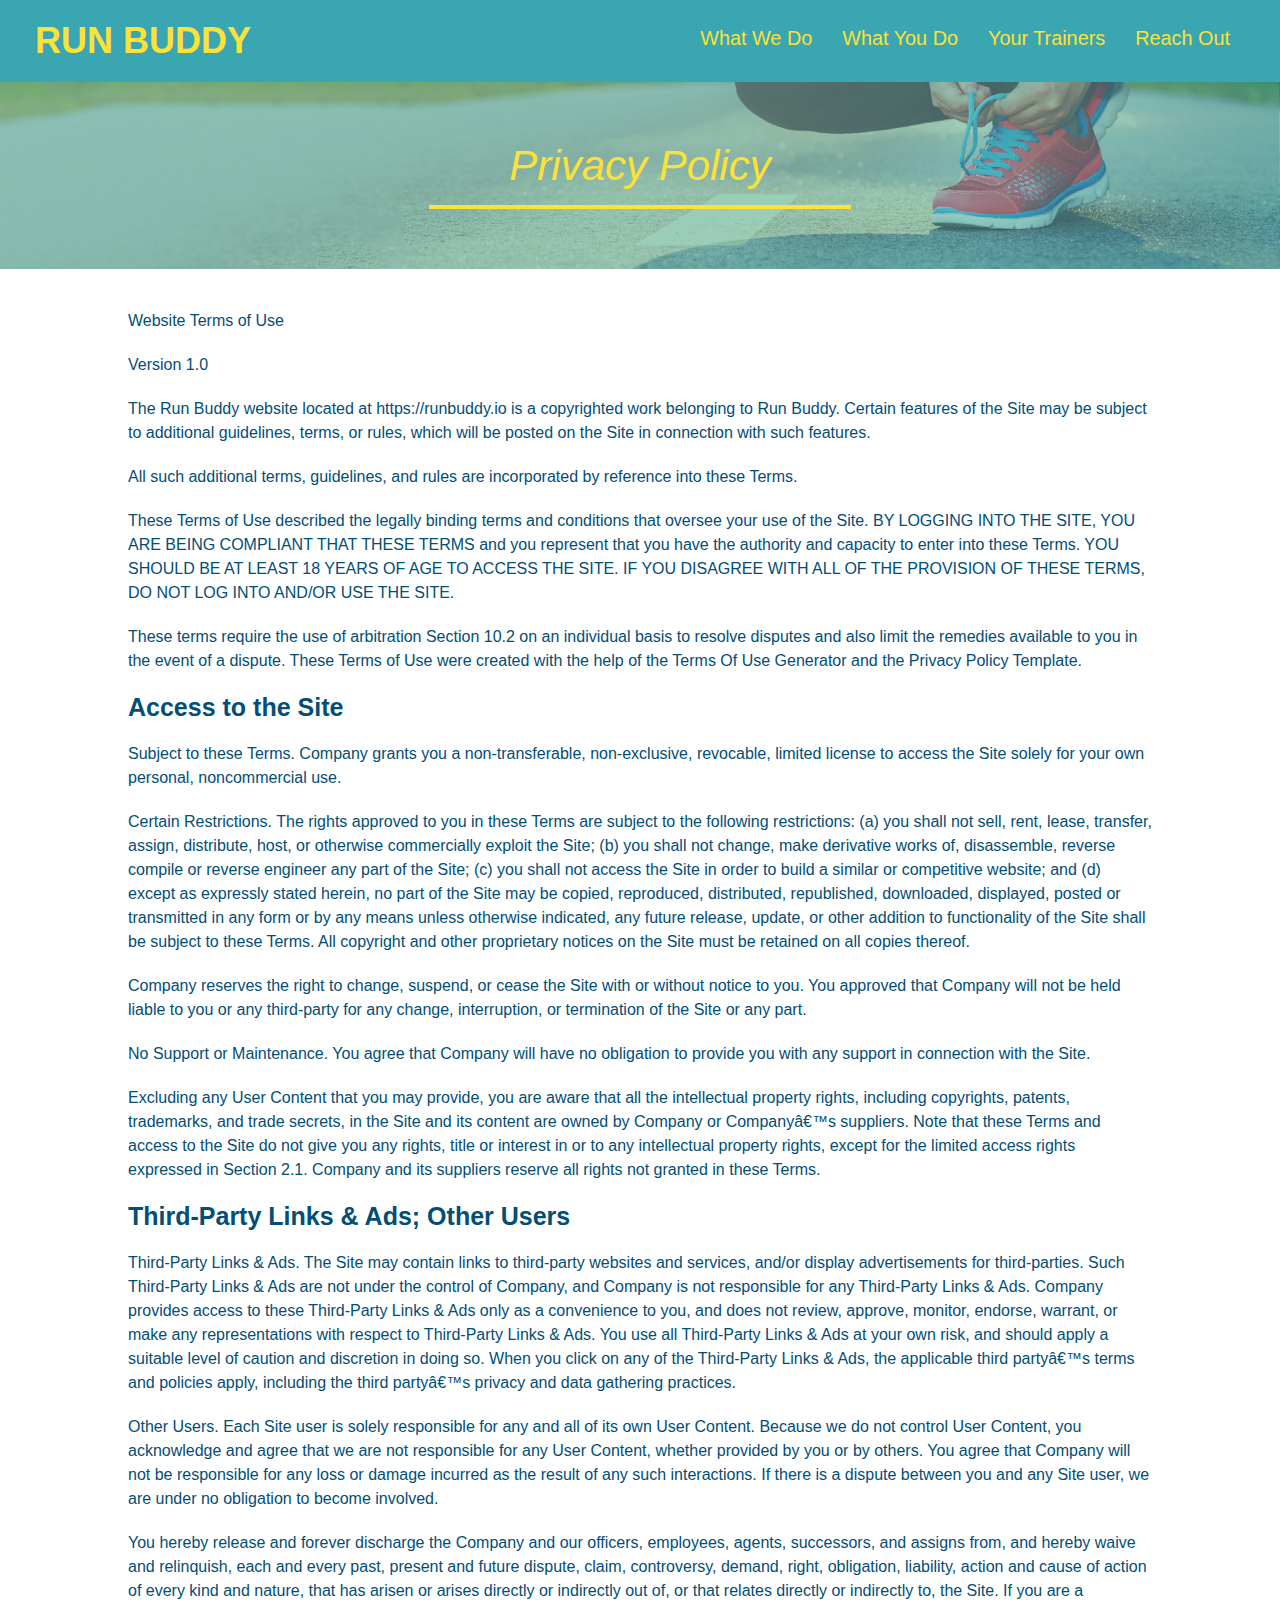
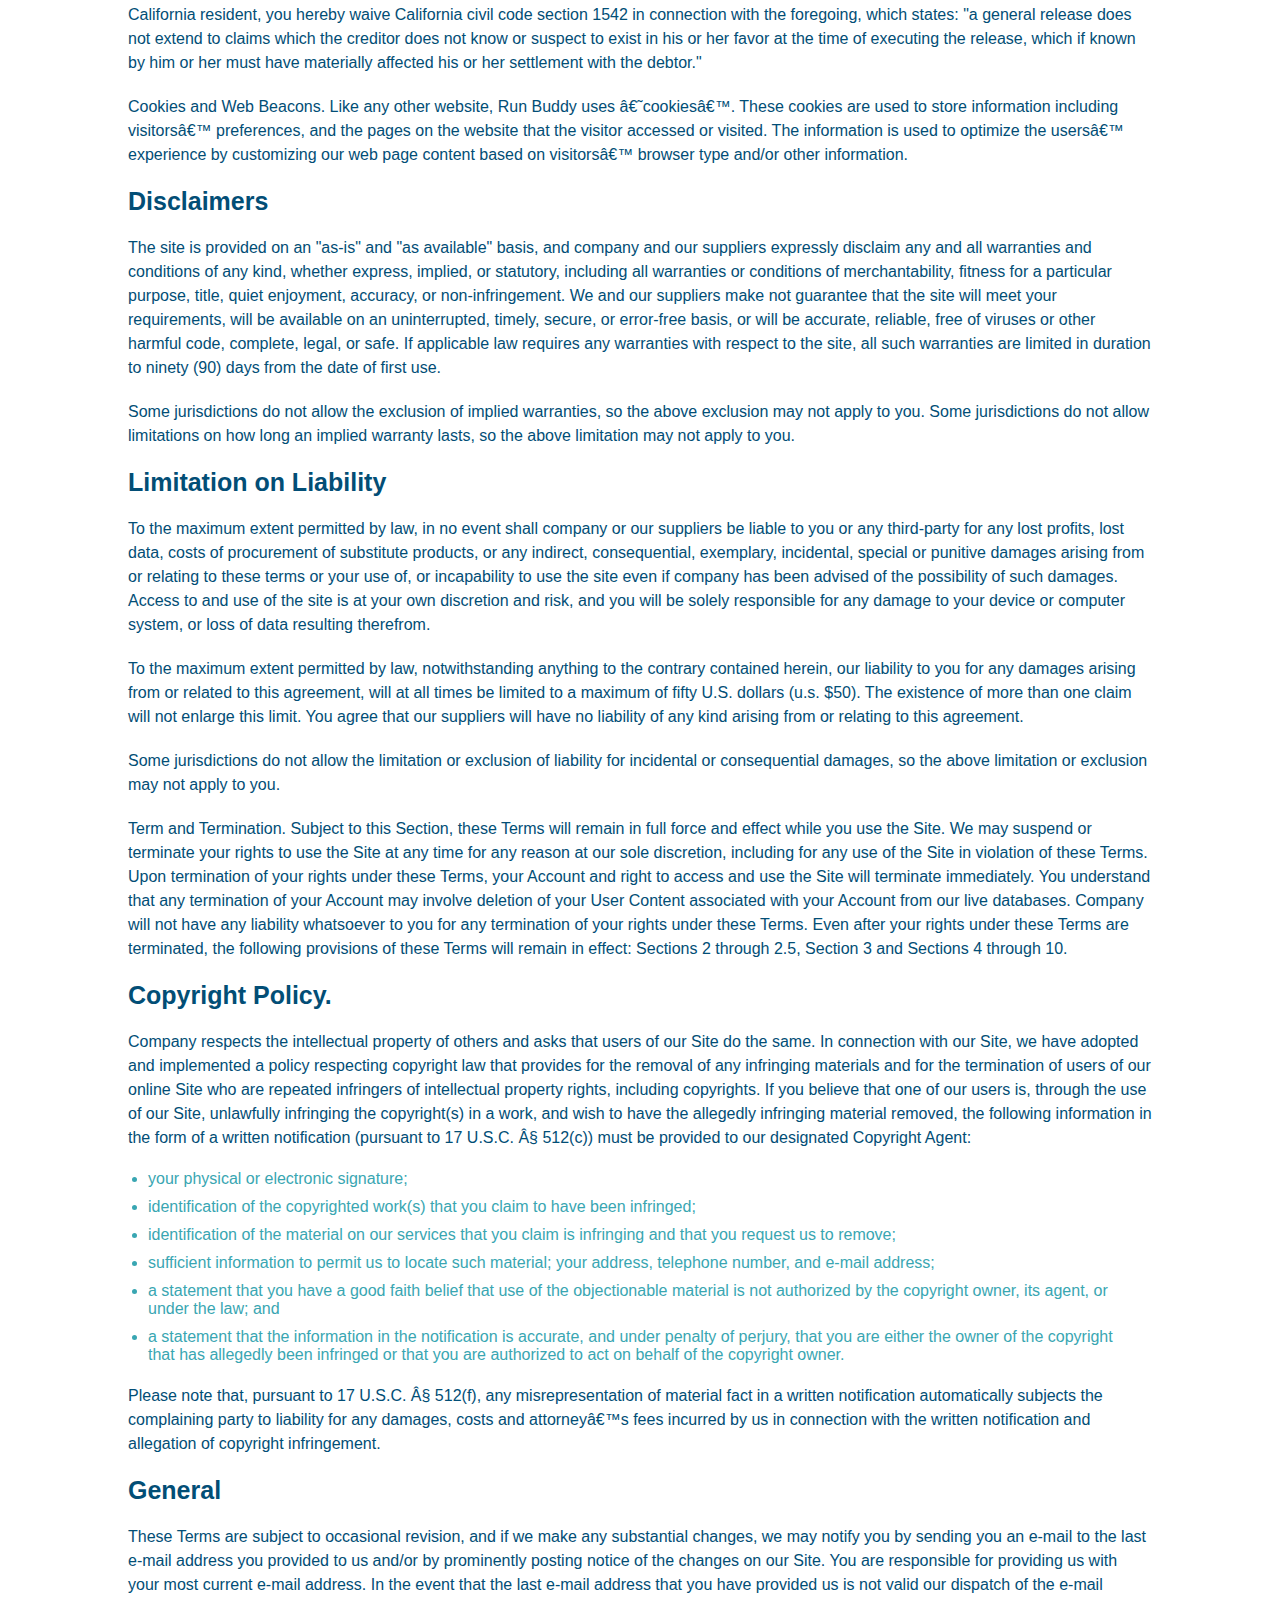
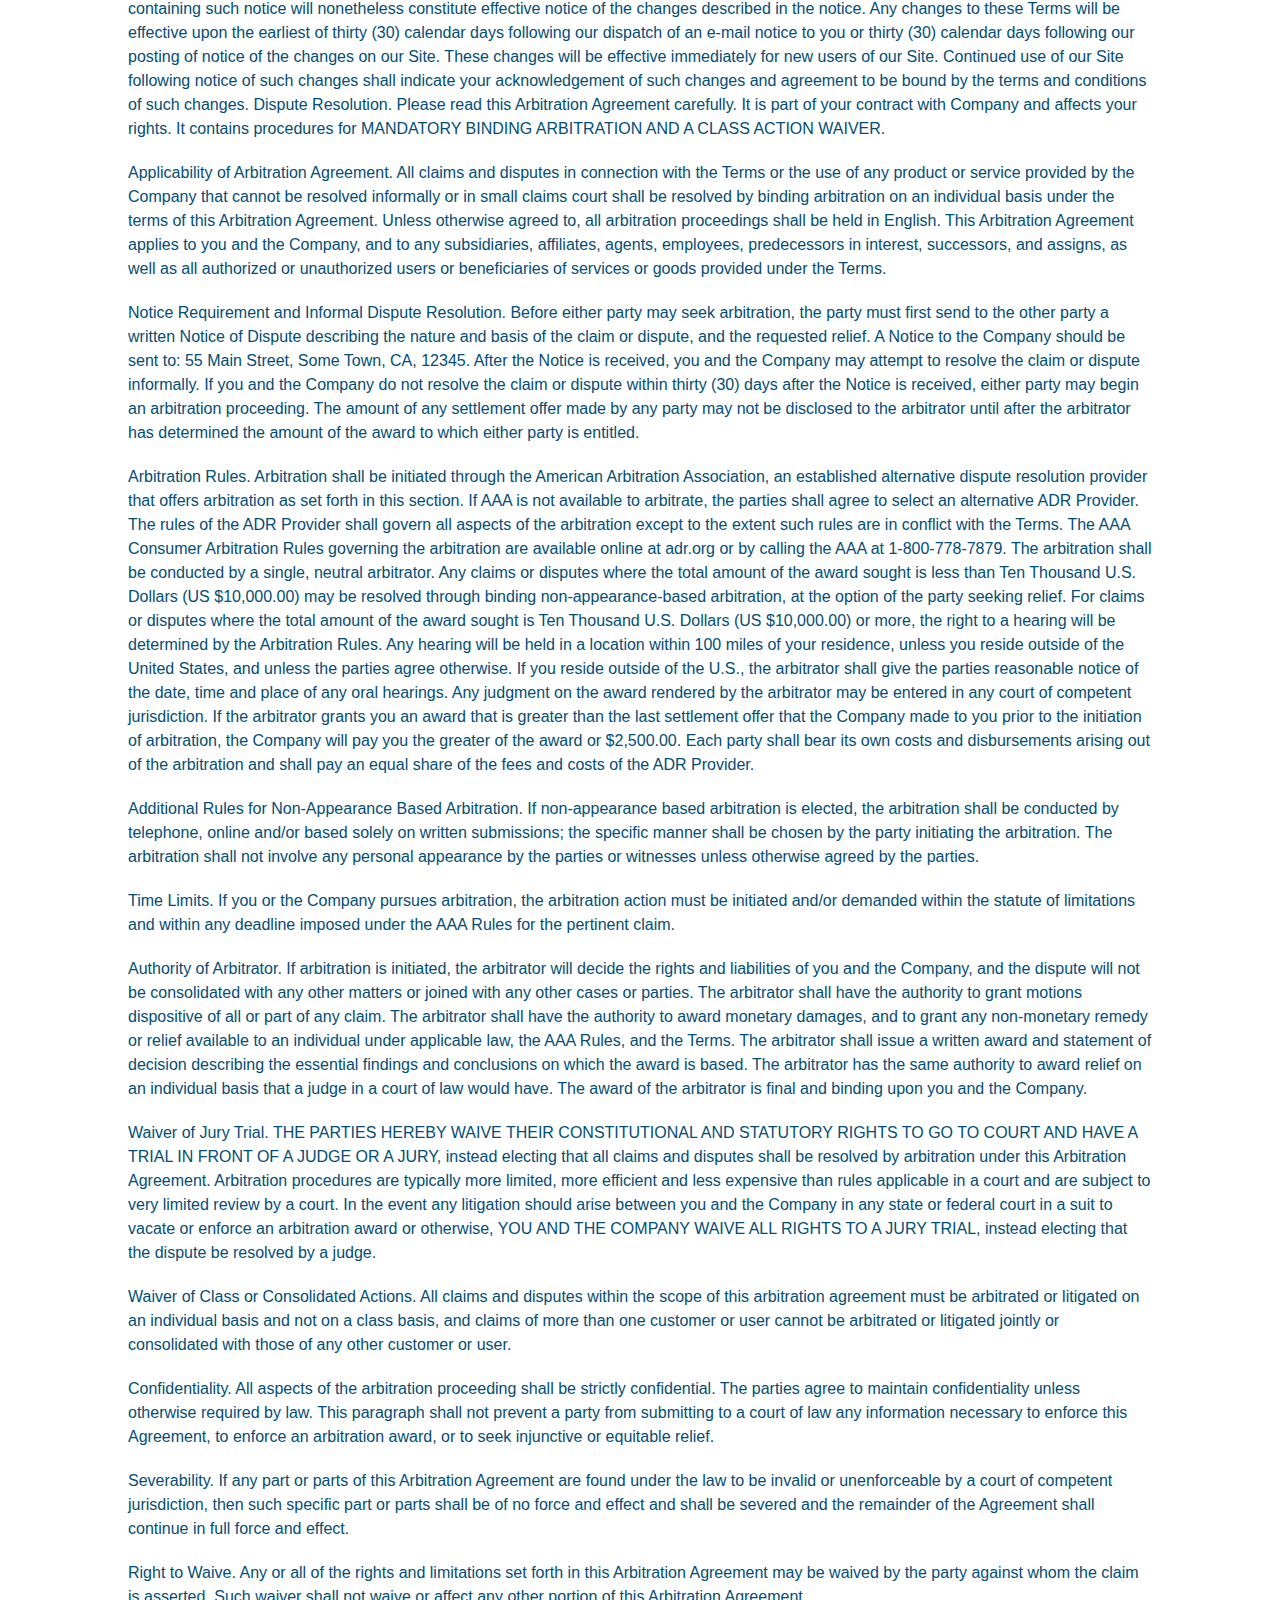
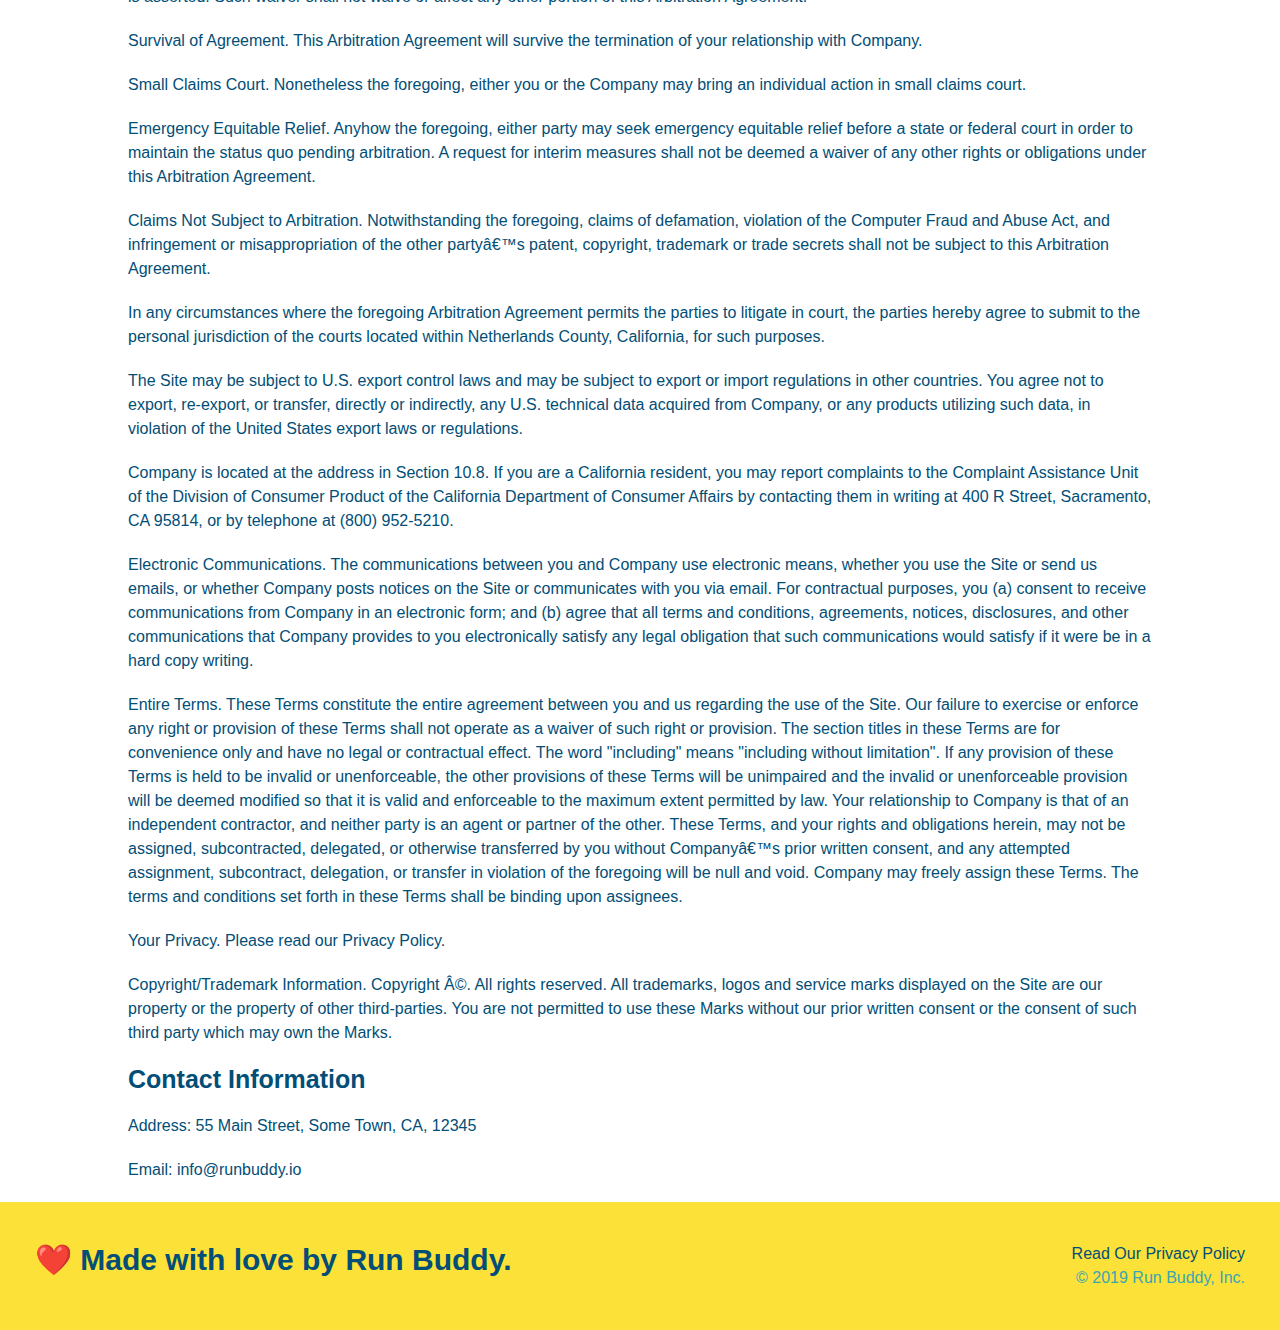
==== commit a85216b0: "add media queries" ====
--- a/privacy-policy.html
+++ b/privacy-policy.html
@@ -2,7 +2,7 @@
 <html lang="en">
 <head>
     <meta charset="UTF-8">
-    <meta name="viewport" content="width=device-width, initial-scale=1.0">
+    <meta name="viewport" content="width=device-width, initial-scale=1.0" />
     <link rel="stylesheet" href="./assets/css/style.css" />
     <link rel="stylesheet" href="./assets/css/secondary-styles.css" />
     <title>Privacy Policy - Run Buddy</title>
--- a/assets/css/style.css
+++ b/assets/css/style.css
@@ -1,267 +1,386 @@
 * {
-    margin: 0;
-    padding: 0;
-    box-sizing: border-box;
+  box-sizing: border-box;
+  margin: 0;
+  padding: 0;
 }
 
 body {
-    color: #39a6b2;
-    font-family: Helvetica, Arial, sans-serif;
-}
+  color: #39a6b2;
+  font-family: Helvetica, Arial, sans-serif;
+}
+
+
+/* HEADER / NAV BAR STYLES START */
 
 header {
-    padding: 20px 35px;
-    background-color: #39a6b2;
+  padding: 20px 35px;
+  background-color: #39a6b2;
+  display: flex;
+  justify-content: space-between;
+  flex-wrap: wrap;
 }
 
 header h1 {
-    font-weight: bold;
-    font-size: 36px;
-    color: #fce138;
-    margin: 0;
-    display: inline;
+  font-weight: bold;
+  margin: 0;
+  font-size: 36px;
+  color: #fce138;
 }
 
 header a {
-    color: #fce138;
-    text-decoration: none;
+  text-decoration: none;
+  color: #fce138;
 }
 
 header nav {
-    float: right;
-    margin: 7px 0;
-}
-
-header nav ul li {
-    display: inline;
+  margin: 7px 0;
+}
+
+header nav ul {
+  display: flex;
+  flex-wrap: wrap;
+  justify-content: space-between;
+  align-items: center;
+  list-style: none;
 }
 
 header nav ul li a {
-    margin: 0 30px;
-    font-weight: lighter;
-    font-size: 22px;
-}
-
+  padding: 10px 15px;
+  font-weight: lighter;
+  font-size: 1.55vw;
+}
+
+/* HEADER / NAVBAR STYLES END */
+
+
+
+/* FOOTER STYLES START */
 footer {
-    background: #fce138;
-    width: 100%;
-    padding: 40px 35px;
+  background: #fce138;
+  padding: 40px 35px;
+  display: flex;
+  justify-content: space-between;
+  flex-wrap: wrap;
+  width: 100%;
 }
 
 footer h2 {
-    display: inline;
-    color: #024e76;
-    font-size: 30px;
-    margin: 0;
+  color: #024e76;
+  font-size: 30px;
+  margin: 0;
 }
 
 footer div {
-    float: right;
-    line-height: 1.5;
-    text-align: right;
+  line-height: 1.5;
+  text-align: right;
 }
 
 footer a {
-    color: #024e76;
-}
-
+  color: #024e76;
+}
+/* END FOOTER STYLES */
+
+/* STYLE ALL SECTION TAGS */
 section {
-    padding: 60px;
-}
-
-/* Hero Styles Start */
+  padding: 60px;
+}
+
+/* HERO STYLES START */
 .hero {
-    background-image: url("../images/hero-bg.jpg");
-    height: 600px;
-    background-size: cover;
-    background-position: center;
-    position: relative;
+  background-image: url('../images/hero-bg.jpg');
+  background-size: cover;
+  background-position: center;
+  display: flex;
+  justify-content: center;
+  flex-wrap: wrap;
+  align-items: flex-start;
+}
+
+.hero-cta {
+  width: 35%;
+  text-align: right;
+  margin: 3.5%;
+  color: #fff;
+  font-size: 18px;
+  line-height: 1.2;
+}
+
+.hero-cta h2 {
+  font-style: italic;
+  font-size: 55px;
+  color: #fce138;
+}
+
+.hero-form {
+  border: 3px solid #024e76;
+  background-color: #fce138;
+  padding: 20px;
+  color: #024e76;
+  width: 40%;
+  margin: 3.5%;
+}
+
+.hero-form h3 {
+  font-size: 24px;
+  margin: 0;
+}
+.hero-form p {
+  margin: 5px 0 15px 0;
+}
+
+.form-input {
+  border: 1px solid #024e76;
+  display: block;
+  padding: 7px 15px;
+  font-size: 16px;
+  color: #024e76;
+  width: 100%;
+  margin-bottom: 15px; 
+}
+
+.hero-form label {
+  margin: 0 5px;
+}
+
+.hero-form button {
+  color: #fce138;
+  background-color: #024e76;
+  border: none;
+  padding: 10px 20px;
+  font-size: 16px;
+} 
+/* HERO STYLES END */
+
+
+/* SECTION TITLE STYLES START */
+.section-title {
+  font-size: 48px;
+  border-bottom: 3px solid;
+  color: #024e76;
+  padding-bottom: 20px;
+  text-align: center;
+  margin: 0 auto 35px auto;
+  width: 50%;
+}
+
+.primary-border {
+  border-color: #fce138;
+}
+
+.secondary-border {
+  border-color: #39a6b2;
+}
+/* SECTION TITLE STYLES END */
+
+/* WHAT WE DO STYLES */
+
+.intro p {
+  line-height: 1.7;
+  color: #39a6b2;
+  width: 80%;
+  margin: 0 auto;
+  font-size: 20px;
+  text-align: center;
+}
+/* WHAT YOU DO STYLES END */
+
+
+/* WHAT YOU DO STYLES START */
+.steps { 
+  background: #fce138;
+}
+
+.step {
+  margin: 50px auto;
+  padding-bottom: 50px;
+  width: 80%;
+  border-bottom: 1px solid #39a6b2;
+  display: flex;
+  flex-wrap: wrap;
+  align-items: center;
+  justify-content: space-between;
+}
+
+.step h3 {
+  color: #024e76;
+  font-size: 46px;
+  flex: 1 30%;
+}
+
+.step-info {
+  flex: 2 70%;
+  display: flex;
+  flex-wrap: wrap;
+  align-items: center;
+}
+
+.step-img {
+  flex: 1 12%;
+  margin-right: 20px;
+}
+
+.step-img img {
+  max-width: 100%;
+}
+
+.step-text {
+  flex: 12;
+}
+
+.step-text p {
+  color: #39a6b2;
+  font-size: 18px;
+}
+
+.step-text h4 {
+  font-size: 26px;
+  line-height: 1.5;
+  color: #024e76;
+}
+
+/* WHAT YOU DO STYLES END */
+
+/* MEET THE TRAINERS START */
+.trainers {
+  width: 100%;
+  margin: 0 auto;
+  display: flex;
+  flex-wrap: wrap;
+  justify-content: space-around;
+}
+
+.trainer {
+  margin: 20px;
+  flex: 1;
+  background: #024e76;
+  color: #fce138;
+}
+
+.trainer img {
+  width: 100%;
+}
+
+.trainer-bio {
+  padding: 25px;
+  line-height: 1.3;
+}
+
+.trainer-bio h3 {
+  font-size: 28px;
+}
+
+.trainer-bio h4 {
+  font-weight: lighter;
+  font-size: 22px;
+  margin-bottom: 15px;
+}
+
+.trainer-bio p {
+  font-size: 17px;
+}
+/* TRAINER STYLES END */
+
+/* REACH OUT STYLES START */
+.contact {
+  background: #024e76;
+}
+
+.contact h2 {
+  color: #fce138;
+}
+
+.contact-info {
+  display: flex;
+  justify-content: space-between;
+  flex-wrap: wrap;
+}
+
+.contact-info > * {
+  flex: 1;
+  margin: 15px;
+}
+
+.contact-info iframe {
+  height: 400px;
+}
+
+.contact-info div {
+  color: white;
+}
+
+.contact-info h3 {
+  color: #fce138;
+  font-size: 32px;
+}
+
+.contact-info p, .contact-info address {
+  margin: 20px 0;
+  line-height: 1.5;
+  font-size: 16px;
+  font-style: normal;
+}
+
+.contact-form input, .contact-form textarea {
+  border: 1px solid #024e76;
+  display: block;
+  padding: 7px 15px;
+  font-size: 16px;
+  color: #024e76;
+  width: 100%;
+  margin-bottom: 15px;
+  margin-top: 5px;
+}
+
+.contact-form button {
+  width: 100%;
+  border: none;
+  background: #fce138;
+  color: #024e76;
+  text-align: center;
+  padding: 15px 0;
+  font-size: 16px;
+}
+
+.contact-info a {
+  color: #fce138;
+}
+
+
+/* REACH OUT STYLES END */
+
+/* UTILITIES */
+.text-left {
+  text-align: left;
+}
+
+.text-right {
+  text-align: right;
+}
+
+.flex-row {
+  display: flex;
+}
+
+/* MEDIA QUERY FOR SMALLER DESKTOP SCREENS AND SMALLER */
+@media screen and (max-width: 980px) {
+  header h1 a {
+    /* this will be applied on any screen smaller than 980px */
+    color: tomato;
   }
-
-  .hero-form {
-      color: #024e76;
-      background-color: #fce138;
-      padding: 20px;
-      width: 500px;
-      border: solid 3px #024e76;
-      position: absolute;
-      bottom: 120px;
-      right: 140px;
+}
+
+/* MEDIA QUERY FOR TABLETS AND SMALLER */
+@media screen and (max-width: 768px) {
+  header h1 {
+    /* this will be applied on any screen between 768px and 575px */
+    font-size: 80px;
   }
-
-  .hero-form h3 {
-      margin: 0;
-      font-size: 24px;
+}
+
+/* MEDIA QUERY FOR MOBILE PHONES AND SMALLER */
+@media screen and (max-width: 575px) {
+  header h1 {
+    /* this will be applied on any screen smaller than 575px */
+    font-size: 100px;
   }
-
-  .hero-form p {
-      margin: 5px 0 15px 0;
-  }
-
-  .form-input {
-      border: 1px solid #024e76;
-      display: block;
-      padding: 7px 15px;
-      font-size: 16px;
-      color: #024e76;
-      width: 100%;
-      margin-bottom: 15px;
-  }
-
-  .hero-form label {
-      margin: 0 5px;
-  }
-
-  .hero-form button {
-      color: #fce138;
-      background-color: #024e76;
-      border: none;
-      padding: 10px 20px;
-      font-size: 16px;
-  }
-  /* Hero Styles End */
-
-  .intro {
-      text-align: center;
-  }
-
-  .intro p {
-    line-height: 1.7;
-    color: #39a6b2;
-    width: 80%;
-    font-size: 20px;
-    margin: 0 auto;
-  }
-
-  .steps { 
-    text-align: center;
-    background: #fce138;
-  }
-
-  .section-title {
-    font-size: 55px;
-    color: #024e76;
-    margin-bottom: 35px;
-    padding: 0 100px 20px 100px;
-    display: inline-block;
-    border-bottom: 3px solid;
-  }
-  
-  .primary-border {
-    border-color: #fce138;
-  }
-  
-  .secondary-border {
-    border-color: #39a6b2;
-  }
-
-  .steps div {
-      margin-bottom: 80px;
-  }
-
-  .steps img {
-      width: 15%;
-      margin: 10px 0;
-  }
-
-  .steps h3 {
-    color: #024e76;
-    font-size: 46px;
-    margin-top: 10px;
-  }
-  
-  .steps p {
-    color: #39a6b2;
-    font-size: 23px;
-  }
-
-  .steps span {
-    font-size: 38px;
-  }
-
-  .trainers {
-      text-align: center;
-  }
-
-  .trainer {
-      width: 900px;
-      margin: 0 auto 30px auto;
-      background: #024e76;
-      color: #fce138;
-      overflow: auto;
-  }
-
-  .trainer img {
-      width: 35%;
-      float: left;
-  }
-
-  .trainer-bio {
-      padding: 35px;
-      float: left;
-      width: 65%;
-  }
-
-  .text-left {
-      text-align: left;
-  }
-
-  .text-right {
-      text-align: right;
-  }
-
-  .trainer-bio h3 {
-    font-size: 32px;
-    margin-bottom: 8px;
-  }
-  
-  .trainer-bio h4 {
-    font-weight: lighter;
-    font-size: 26px;
-    margin-bottom: 25px;
-  }
-  
-  .trainer-bio p {
-    font-size: 17px;
-    line-height: 1.3;
-  }
-
-  .contact {
-      text-align: center;
-      background: #024e76;
-  }
-
-  .contact h2 {
-      color: #fce138;
-  }
-
-  .contact-info iframe {
-      width: 400px;
-      height: 400px;
-  }
-
-  .contact-info div {
-    width: 410px;
-    display: inline-block;
-    vertical-align: top;
-    text-align: left;
-    margin: 30px 0 0 60px;
-    color: white;
-  }
-
-  .contact-info h3 {
-    color: #fce138;
-    font-size: 32px;
-  }
-  
-  .contact-info p, .contact-info address {
-    margin: 20px 0;
-    line-height: 1.5;
-    font-size: 20px;
-    font-style: normal;
-  }
-  
-  .contact-info a {
-    color: #fce138;
-  }
-  +}